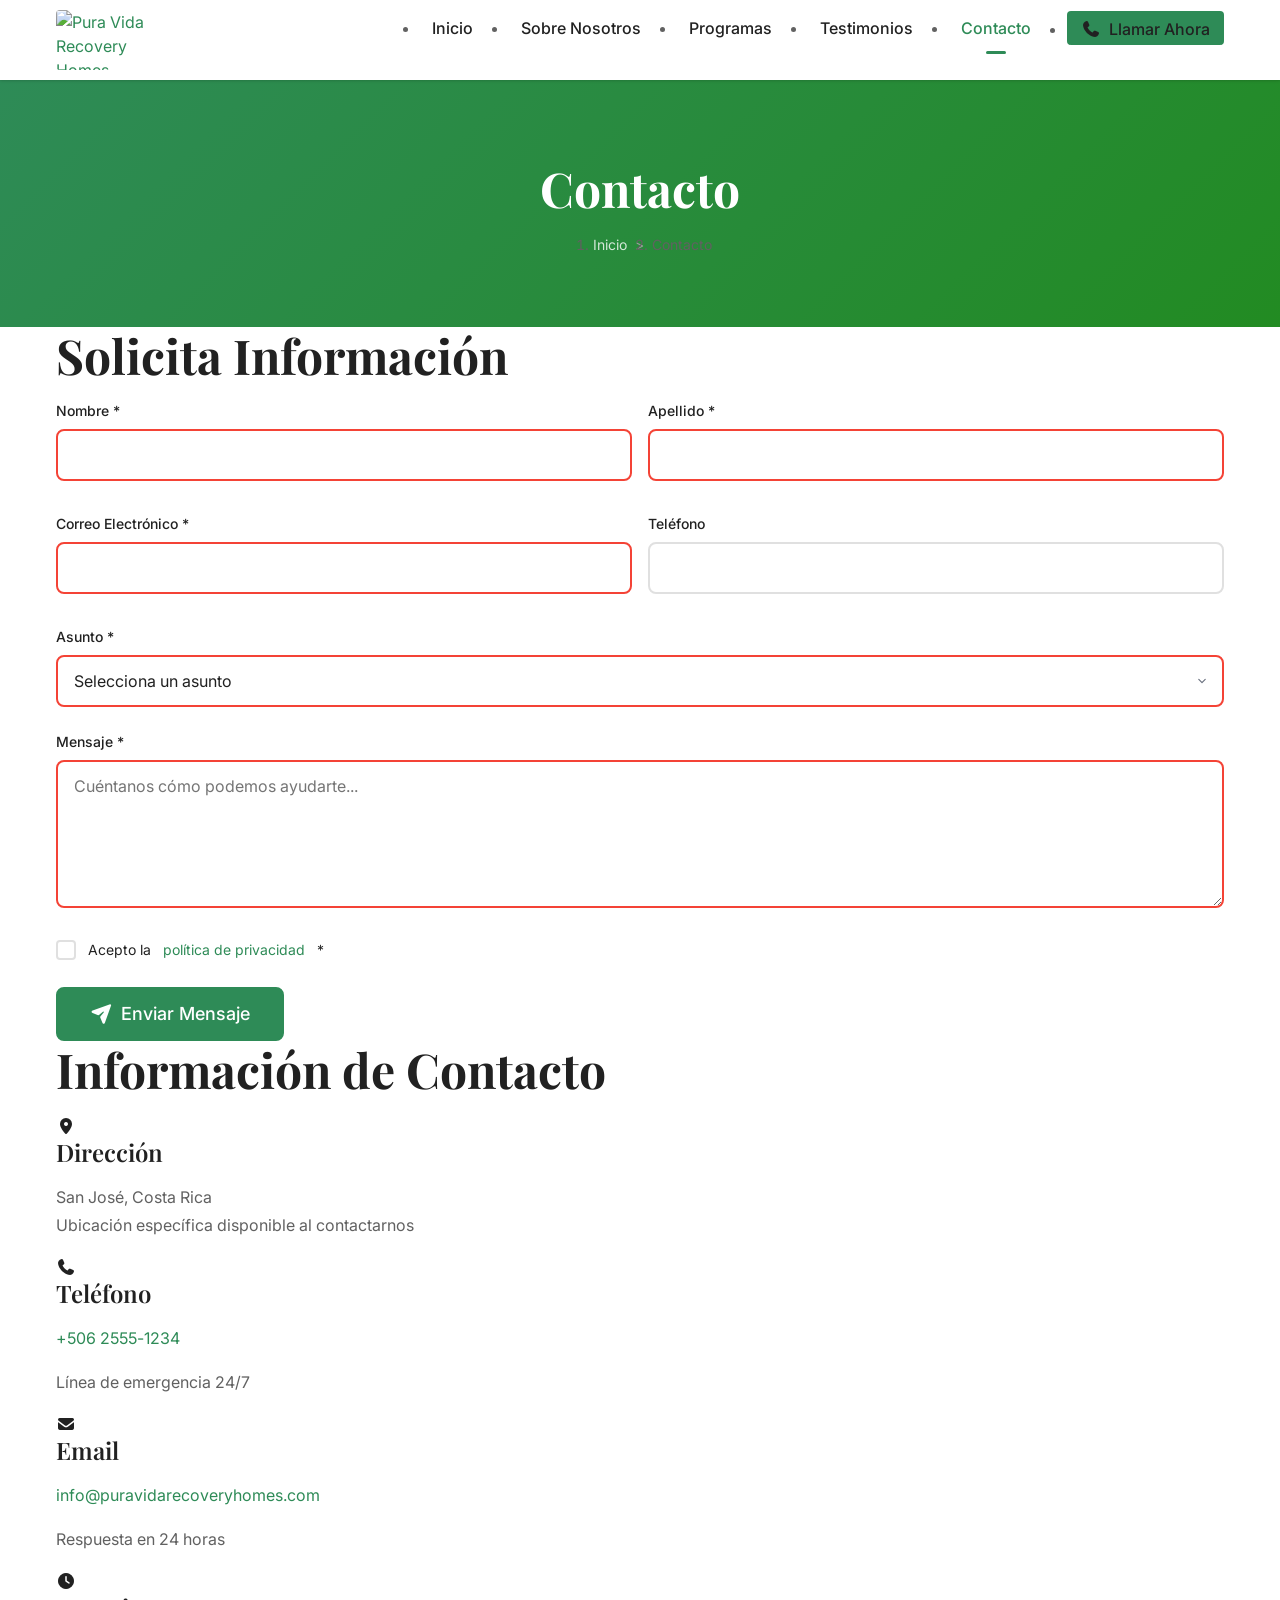
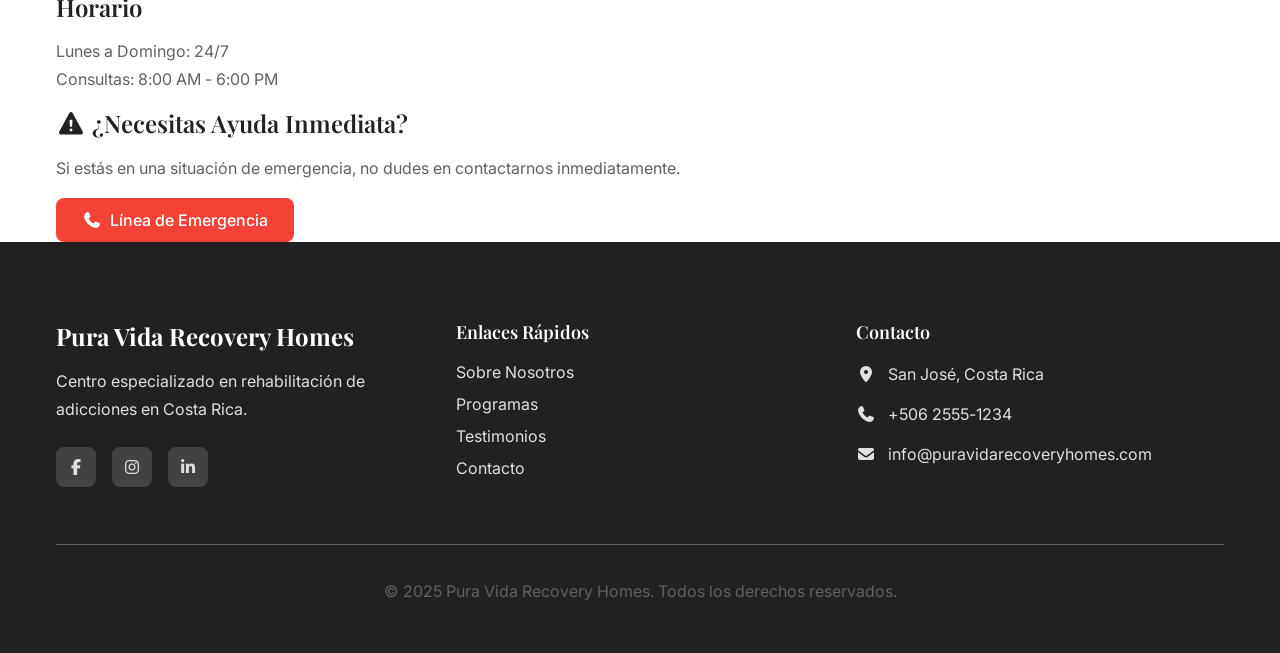
==== src/contact.html @ e8105414 "Agregar la documentación inicial" ====
<!DOCTYPE html>
<html lang="es">
<head>
    <meta charset="UTF-8">
    <meta name="viewport" content="width=device-width, initial-scale=1.0">
    <meta name="description" content="Contacta con Pura Vida Recovery Homes - Solicita información sobre nuestros programas">
    <meta name="keywords" content="contacto, información, rehabilitación, adicciones, Costa Rica">
    <meta name="author" content="Pura Vida Recovery Homes">
    
    <!-- FontAwesome -->
    <link rel="stylesheet" href="./assets/fonts/fontawesome/css/all.min.css">
    
    <!-- CSS -->
    <link rel="stylesheet" href="./css/reset.css">
    <link rel="stylesheet" href="./css/variables.css">
    <link rel="stylesheet" href="./css/base.css">
    <link rel="stylesheet" href="./css/components.css">
    <link rel="stylesheet" href="./css/layout.css">
    <link rel="stylesheet" href="./css/pages/contact.css">
    <link rel="stylesheet" href="./css/responsive.css">
    
    <title>Contacto - Pura Vida Recovery Homes</title>
</head>
<body>
    <!-- Header -->
    <header class="header" role="banner">
        <nav class="navbar" role="navigation" aria-label="Navegación principal">
            <div class="container">
                <div class="navbar-brand">
                    <a href="index.html" class="logo">
                        <img src="./assets/images/logo.png" alt="Pura Vida Recovery Homes" width="120" height="60">
                    </a>
                    <button class="navbar-toggle" aria-label="Abrir menú de navegación" aria-expanded="false">
                        <i class="fas fa-bars" aria-hidden="true"></i>
                    </button>
                </div>
                <ul class="navbar-menu" role="menubar">
                    <li role="none"><a href="index.html" role="menuitem">Inicio</a></li>
                    <li role="none"><a href="about.html" role="menuitem">Sobre Nosotros</a></li>
                    <li role="none"><a href="programs.html" role="menuitem">Programas</a></li>
                    <li role="none"><a href="testimonials.html" role="menuitem">Testimonios</a></li>
                    <li role="none"><a href="contact.html" role="menuitem" class="active">Contacto</a></li>
                    <li role="none"><a href="tel:+50625551234" role="menuitem" class="btn btn-primary"><i class="fas fa-phone" aria-hidden="true"></i> Llamar Ahora</a></li>
                </ul>
            </div>
        </nav>
    </header>

    <main role="main">
        <!-- Page Header -->
        <section class="page-header" aria-labelledby="page-title">
            <div class="container">
                <h1 id="page-title" class="page-title">Contacto</h1>
                <nav aria-label="Breadcrumb">
                    <ol class="breadcrumb">
                        <li><a href="index.html">Inicio</a></li>
                        <li aria-current="page">Contacto</li>
                    </ol>
                </nav>
            </div>
        </section>

        <!-- Contact Section -->
        <section class="contact" aria-labelledby="contact-title">
            <div class="container">
                <div class="contact-wrapper">
                    <!-- Contact Form -->
                    <div class="contact-form-section">
                        <h2 id="contact-title" class="section-title">Solicita Información</h2>
                        <form class="contact-form" action="/contact" method="post" aria-label="Formulario de contacto">
                            <div class="form-row">
                                <div class="form-group">
                                    <label for="firstName" class="form-label">Nombre *</label>
                                    <input type="text" id="firstName" name="firstName" class="form-input" required aria-describedby="firstName-error">
                                    <span id="firstName-error" class="error-message" aria-live="polite"></span>
                                </div>
                                <div class="form-group">
                                    <label for="lastName" class="form-label">Apellido *</label>
                                    <input type="text" id="lastName" name="lastName" class="form-input" required aria-describedby="lastName-error">
                                    <span id="lastName-error" class="error-message" aria-live="polite"></span>
                                </div>
                            </div>
                            <div class="form-row">
                                <div class="form-group">
                                    <label for="email" class="form-label">Correo Electrónico *</label>
                                    <input type="email" id="email" name="email" class="form-input" required aria-describedby="email-error">
                                    <span id="email-error" class="error-message" aria-live="polite"></span>
                                </div>
                                <div class="form-group">
                                    <label for="phone" class="form-label">Teléfono</label>
                                    <input type="tel" id="phone" name="phone" class="form-input" aria-describedby="phone-error">
                                    <span id="phone-error" class="error-message" aria-live="polite"></span>
                                </div>
                            </div>
                            <div class="form-group">
                                <label for="subject" class="form-label">Asunto *</label>
                                <select id="subject" name="subject" class="form-select" required aria-describedby="subject-error">
                                    <option value="">Selecciona un asunto</option>
                                    <option value="information">Información general</option>
                                    <option value="admission">Proceso de admisión</option>
                                    <option value="emergency">Emergencia</option>
                                    <option value="family">Apoyo familiar</option>
                                    <option value="other">Otro</option>
                                </select>
                                <span id="subject-error" class="error-message" aria-live="polite"></span>
                            </div>
                            <div class="form-group">
                                <label for="message" class="form-label">Mensaje *</label>
                                <textarea id="message" name="message" class="form-textarea" rows="5" required aria-describedby="message-error" placeholder="Cuéntanos cómo podemos ayudarte..."></textarea>
                                <span id="message-error" class="error-message" aria-live="polite"></span>
                            </div>
                            <div class="form-group">
                                <label class="checkbox-label">
                                    <input type="checkbox" id="privacy" name="privacy" class="form-checkbox" required>
                                    <span class="checkbox-mark"></span>
                                    Acepto la <a href="#" target="_blank">política de privacidad</a> *
                                </label>
                                <span id="privacy-error" class="error-message" aria-live="polite"></span>
                            </div>
                            <button type="submit" class="btn btn-primary btn-large">
                                <i class="fas fa-paper-plane" aria-hidden="true"></i>
                                Enviar Mensaje
                            </button>
                        </form>
                    </div>

                    <!-- Contact Information -->
                    <div class="contact-info-section">
                        <h3 class="section-title">Información de Contacto</h3>
                        <div class="contact-info">
                            <div class="contact-item">
                                <div class="contact-icon">
                                    <i class="fas fa-map-marker-alt" aria-hidden="true"></i>
                                </div>
                                <div class="contact-details">
                                    <h4>Dirección</h4>
                                    <p>San José, Costa Rica<br>Ubicación específica disponible al contactarnos</p>
                                </div>
                            </div>
                            <div class="contact-item">
                                <div class="contact-icon">
                                    <i class="fas fa-phone" aria-hidden="true"></i>
                                </div>
                                <div class="contact-details">
                                    <h4>Teléfono</h4>
                                    <p><a href="tel:+50625551234">+506 2555-1234</a></p>
                                    <p class="contact-note">Línea de emergencia 24/7</p>
                                </div>
                            </div>
                            <div class="contact-item">
                                <div class="contact-icon">
                                    <i class="fas fa-envelope" aria-hidden="true"></i>
                                </div>
                                <div class="contact-details">
                                    <h4>Email</h4>
                                    <p><a href="mailto:info@puravidarecoveryhomes.com">info@puravidarecoveryhomes.com</a></p>
                                    <p class="contact-note">Respuesta en 24 horas</p>
                                </div>
                            </div>
                            <div class="contact-item">
                                <div class="contact-icon">
                                    <i class="fas fa-clock" aria-hidden="true"></i>
                                </div>
                                <div class="contact-details">
                                    <h4>Horario</h4>
                                    <p>Lunes a Domingo: 24/7<br>Consultas: 8:00 AM - 6:00 PM</p>
                                </div>
                            </div>
                        </div>

                        <!-- Emergency Contact -->
                        <div class="emergency-contact">
                            <h4><i class="fas fa-exclamation-triangle" aria-hidden="true"></i> ¿Necesitas Ayuda Inmediata?</h4>
                            <p>Si estás en una situación de emergencia, no dudes en contactarnos inmediatamente.</p>
                            <a href="tel:+50625551234" class="btn btn-emergency">
                                <i class="fas fa-phone" aria-hidden="true"></i>
                                Línea de Emergencia
                            </a>
                        </div>
                    </div>
                </div>
            </div>
        </section>
    </main>

    <!-- Footer -->
    <footer class="footer" role="contentinfo">
        <div class="container">
            <div class="footer-content">
                <div class="footer-section">
                    <h3 class="footer-title">Pura Vida Recovery Homes</h3>
                    <p class="footer-description">Centro especializado en rehabilitación de adicciones en Costa Rica.</p>
                    <div class="social-links">
                        <a href="#" aria-label="Facebook" class="social-link">
                            <i class="fab fa-facebook-f" aria-hidden="true"></i>
                        </a>
                        <a href="#" aria-label="Instagram" class="social-link">
                            <i class="fab fa-instagram" aria-hidden="true"></i>
                        </a>
                        <a href="#" aria-label="LinkedIn" class="social-link">
                            <i class="fab fa-linkedin-in" aria-hidden="true"></i>
                        </a>
                    </div>
                </div>
                <div class="footer-section">
                    <h4 class="footer-subtitle">Enlaces Rápidos</h4>
                    <ul class="footer-links">
                        <li><a href="about.html">Sobre Nosotros</a></li>
                        <li><a href="programs.html">Programas</a></li>
                        <li><a href="testimonials.html">Testimonios</a></li>
                        <li><a href="contact.html">Contacto</a></li>
                    </ul>
                </div>
                <div class="footer-section">
                    <h4 class="footer-subtitle">Contacto</h4>
                    <address class="footer-contact">
                        <p><i class="fas fa-map-marker-alt" aria-hidden="true"></i> San José, Costa Rica</p>
                        <p><i class="fas fa-phone" aria-hidden="true"></i> <a href="tel:+50625551234">+506 2555-1234</a></p>
                        <p><i class="fas fa-envelope" aria-hidden="true"></i> <a href="mailto:info@puravidarecoveryhomes.com">info@puravidarecoveryhomes.com</a></p>
                    </address>
                </div>
            </div>
            <div class="footer-bottom">
                <p>&copy; 2025 Pura Vida Recovery Homes. Todos los derechos reservados.</p>
            </div>
        </div>
    </footer>

    <!-- JavaScript -->
    <script src="./js/utils.js"></script>
    <script src="./js/navigation.js"></script>
    <script src="./js/forms.js"></script>
    <script src="./js/main.js"></script>
</body>
</html>
---- src/css/variables.css ----
/* CSS Custom Properties (Variables) */
:root {
  /* Colors - Primary Palette */
  --color-primary: #2E8B57; /* Sea Green - representing nature and healing */
  --color-primary-light: #3CB371; /* Medium Sea Green */
  --color-primary-dark: #228B22; /* Forest Green */
  --color-primary-100: #E8F5E8;
  --color-primary-200: #C8E6C9;
  --color-primary-300: #A5D6A7;
  --color-primary-400: #81C784;
  --color-primary-500: #66BB6A;
  --color-primary-600: #4CAF50;
  --color-primary-700: #388E3C;
  --color-primary-800: #2E7D32;
  --color-primary-900: #1B5E20;

  /* Colors - Secondary Palette */
  --color-secondary: #20B2AA; /* Light Sea Green */
  --color-secondary-light: #48CAE4;
  --color-secondary-dark: #0077BE;

  /* Colors - Neutral Palette */
  --color-white: #FFFFFF;
  --color-gray-50: #FAFAFA;
  --color-gray-100: #F5F5F5;
  --color-gray-200: #EEEEEE;
  --color-gray-300: #E0E0E0;
  --color-gray-400: #BDBDBD;
  --color-gray-500: #9E9E9E;
  --color-gray-600: #757575;
  --color-gray-700: #616161;
  --color-gray-800: #424242;
  --color-gray-900: #212121;
  --color-black: #000000;

  /* Colors - Semantic Colors */
  --color-success: #4CAF50;
  --color-warning: #FF9800;
  --color-error: #F44336;
  --color-info: #2196F3;

  /* Colors - Text */
  --color-text-primary: var(--color-gray-900);
  --color-text-secondary: var(--color-gray-700);
  --color-text-tertiary: var(--color-gray-500);
  --color-text-inverse: var(--color-white);

  /* Colors - Background */
  --color-bg-primary: var(--color-white);
  --color-bg-secondary: var(--color-gray-50);
  --color-bg-tertiary: var(--color-gray-100);
  --color-bg-dark: var(--color-gray-900);

  /* Colors - Border */
  --color-border-light: var(--color-gray-200);
  --color-border-medium: var(--color-gray-300);
  --color-border-dark: var(--color-gray-400);

  /* Typography - Font Families */
  --font-family-primary: 'Inter', -apple-system, BlinkMacSystemFont, 'Segoe UI', 'Roboto', 'Oxygen', 'Ubuntu', 'Cantarell', sans-serif;
  --font-family-secondary: 'Playfair Display', Georgia, 'Times New Roman', serif;
  --font-family-mono: 'Fira Code', 'Consolas', 'Monaco', 'Courier New', monospace;

  /* Typography - Font Weights */
  --font-weight-light: 300;
  --font-weight-regular: 400;
  --font-weight-medium: 500;
  --font-weight-semibold: 600;
  --font-weight-bold: 700;
  --font-weight-extrabold: 800;

  /* Typography - Font Sizes */
  --font-size-xs: 0.75rem;    /* 12px */
  --font-size-sm: 0.875rem;   /* 14px */
  --font-size-base: 1rem;     /* 16px */
  --font-size-lg: 1.125rem;   /* 18px */
  --font-size-xl: 1.25rem;    /* 20px */
  --font-size-2xl: 1.5rem;    /* 24px */
  --font-size-3xl: 1.875rem;  /* 30px */
  --font-size-4xl: 2.25rem;   /* 36px */
  --font-size-5xl: 3rem;      /* 48px */
  --font-size-6xl: 3.75rem;   /* 60px */
  --font-size-7xl: 4.5rem;    /* 72px */

  /* Typography - Line Heights */
  --line-height-tight: 1.2;
  --line-height-normal: 1.5;
  --line-height-relaxed: 1.75;
  --line-height-loose: 2;

  /* Spacing Scale */
  --space-0: 0;
  --space-1: 0.25rem;   /* 4px */
  --space-2: 0.5rem;    /* 8px */
  --space-3: 0.75rem;   /* 12px */
  --space-4: 1rem;      /* 16px */
  --space-5: 1.25rem;   /* 20px */
  --space-6: 1.5rem;    /* 24px */
  --space-8: 2rem;      /* 32px */
  --space-10: 2.5rem;   /* 40px */
  --space-12: 3rem;     /* 48px */
  --space-16: 4rem;     /* 64px */
  --space-20: 5rem;     /* 80px */
  --space-24: 6rem;     /* 96px */
  --space-32: 8rem;     /* 128px */

  /* Border Radius */
  --radius-none: 0;
  --radius-sm: 0.125rem;    /* 2px */
  --radius-base: 0.25rem;   /* 4px */
  --radius-md: 0.375rem;    /* 6px */
  --radius-lg: 0.5rem;      /* 8px */
  --radius-xl: 0.75rem;     /* 12px */
  --radius-2xl: 1rem;       /* 16px */
  --radius-full: 9999px;

  /* Shadows */
  --shadow-sm: 0 1px 2px 0 rgba(0, 0, 0, 0.05);
  --shadow-base: 0 1px 3px 0 rgba(0, 0, 0, 0.1), 0 1px 2px 0 rgba(0, 0, 0, 0.06);
  --shadow-md: 0 4px 6px -1px rgba(0, 0, 0, 0.1), 0 2px 4px -1px rgba(0, 0, 0, 0.06);
  --shadow-lg: 0 10px 15px -3px rgba(0, 0, 0, 0.1), 0 4px 6px -2px rgba(0, 0, 0, 0.05);
  --shadow-xl: 0 20px 25px -5px rgba(0, 0, 0, 0.1), 0 10px 10px -5px rgba(0, 0, 0, 0.04);
  --shadow-2xl: 0 25px 50px -12px rgba(0, 0, 0, 0.25);

  /* Transitions */
  --transition-fast: 0.15s ease-in-out;
  --transition-base: 0.2s ease-in-out;
  --transition-slow: 0.3s ease-in-out;

  /* Animation Durations */
  --duration-fast: 150ms;
  --duration-base: 200ms;
  --duration-slow: 300ms;
  --duration-slower: 500ms;

  /* Animation Easing */
  --ease-in: cubic-bezier(0.4, 0, 1, 1);
  --ease-out: cubic-bezier(0, 0, 0.2, 1);
  --ease-in-out: cubic-bezier(0.4, 0, 0.2, 1);
  --ease-bounce: cubic-bezier(0.68, -0.55, 0.265, 1.55);

  /* Layout */
  --container-max-width: 1200px;
  --container-padding: var(--space-4);
  --header-height: 80px;
  --footer-height: auto;

  /* Z-Index Scale */
  --z-index-dropdown: 1000;
  --z-index-sticky: 1020;
  --z-index-fixed: 1030;
  --z-index-modal-backdrop: 1040;
  --z-index-modal: 1050;
  --z-index-popover: 1060;
  --z-index-tooltip: 1070;

  /* Breakpoints (for reference in JavaScript) */
  --breakpoint-sm: 576px;
  --breakpoint-md: 768px;
  --breakpoint-lg: 992px;
  --breakpoint-xl: 1200px;
  --breakpoint-2xl: 1400px;
}

/* Dark mode variables */
@media (prefers-color-scheme: dark) {
  :root {
    --color-text-primary: var(--color-gray-100);
    --color-text-secondary: var(--color-gray-300);
    --color-text-tertiary: var(--color-gray-500);
    --color-text-inverse: var(--color-gray-900);
    
    --color-bg-primary: var(--color-gray-900);
    --color-bg-secondary: var(--color-gray-800);
    --color-bg-tertiary: var(--color-gray-700);
    --color-bg-dark: var(--color-white);
    
    --color-border-light: var(--color-gray-700);
    --color-border-medium: var(--color-gray-600);
    --color-border-dark: var(--color-gray-500);
  }
}

/* High contrast mode */
@media (prefers-contrast: high) {
  :root {
    --color-primary: #000000;
    --color-text-primary: #000000;
    --color-bg-primary: #FFFFFF;
    --color-border-light: #000000;
  }
}

/* Reduced motion preferences */
@media (prefers-reduced-motion: reduce) {
  :root {
    --transition-fast: 0s;
    --transition-base: 0s;
    --transition-slow: 0s;
    --duration-fast: 0s;
    --duration-base: 0s;
    --duration-slow: 0s;
    --duration-slower: 0s;
  }
}

/* Print mode adjustments */
@media print {
  :root {
    --color-primary: #000000;
    --color-text-primary: #000000;
    --color-text-secondary: #000000;
    --color-bg-primary: transparent;
    --shadow-base: none;
    --shadow-md: none;
    --shadow-lg: none;
  }
}
---- src/css/base.css ----
/* Base styles and typography */
@import url('https://fonts.googleapis.com/css2?family=Inter:wght@300;400;500;600;700;800&family=Playfair+Display:wght@400;600;700&display=swap');

html {
  font-size: 16px;
  scroll-padding-top: var(--header-height);
}

body {
  font-family: var(--font-family-primary);
  font-size: var(--font-size-base);
  font-weight: var(--font-weight-regular);
  line-height: var(--line-height-normal);
  color: var(--color-text-primary);
  background-color: var(--color-bg-primary);
  overflow-x: hidden;
}

/* Typography */
h1, h2, h3, h4, h5, h6 {
  font-family: var(--font-family-secondary);
  font-weight: var(--font-weight-semibold);
  line-height: var(--line-height-tight);
  margin-bottom: var(--space-4);
  color: var(--color-text-primary);
}

h1 {
  font-size: var(--font-size-5xl);
  font-weight: var(--font-weight-bold);
}

h2 {
  font-size: var(--font-size-4xl);
}

h3 {
  font-size: var(--font-size-3xl);
}

h4 {
  font-size: var(--font-size-2xl);
}

h5 {
  font-size: var(--font-size-xl);
}

h6 {
  font-size: var(--font-size-lg);
}

p {
  margin-bottom: var(--space-4);
  color: var(--color-text-secondary);
  line-height: var(--line-height-relaxed);
}

/* Links */
a {
  color: var(--color-primary);
  text-decoration: none;
  transition: color var(--transition-base);
}

a:hover,
a:focus {
  color: var(--color-primary-dark);
  text-decoration: underline;
}

a:focus-visible {
  outline: 2px solid var(--color-primary);
  outline-offset: 2px;
  border-radius: var(--radius-sm);
}

/* Lists */
ul, ol {
  margin-bottom: var(--space-4);
  padding-left: var(--space-6);
}

ul {
  list-style-type: disc;
}

ol {
  list-style-type: decimal;
}

li {
  margin-bottom: var(--space-2);
  color: var(--color-text-secondary);
}

/* Images */
img {
  border-radius: var(--radius-base);
}

/* Code */
code, pre {
  font-family: var(--font-family-mono);
  font-size: var(--font-size-sm);
  background-color: var(--color-gray-100);
  border-radius: var(--radius-base);
}

code {
  padding: var(--space-1) var(--space-2);
}

pre {
  padding: var(--space-4);
  margin-bottom: var(--space-4);
  overflow-x: auto;
}

/* Tables */
table {
  width: 100%;
  margin-bottom: var(--space-6);
  border-collapse: collapse;
}

th, td {
  padding: var(--space-3) var(--space-4);
  text-align: left;
  border-bottom: 1px solid var(--color-border-light);
}

th {
  font-weight: var(--font-weight-semibold);
  color: var(--color-text-primary);
  background-color: var(--color-bg-secondary);
}

/* Form elements base styles */
input, textarea, select {
  font-family: inherit;
  font-size: inherit;
  line-height: inherit;
}

/* Accessibility improvements */
.sr-only {
  position: absolute;
  width: 1px;
  height: 1px;
  padding: 0;
  margin: -1px;
  overflow: hidden;
  clip: rect(0, 0, 0, 0);
  white-space: nowrap;
  border: 0;
}

/* Skip to main content link */
.skip-link {
  position: absolute;
  top: -40px;
  left: 6px;
  background: var(--color-primary);
  color: var(--color-white);
  padding: var(--space-2) var(--space-4);
  text-decoration: none;
  border-radius: var(--radius-base);
  z-index: var(--z-index-modal);
  transition: top var(--transition-base);
}

.skip-link:focus {
  top: 6px;
}

/* Focus indicators */
button:focus-visible,
input:focus-visible,
textarea:focus-visible,
select:focus-visible {
  outline: 2px solid var(--color-primary);
  outline-offset: 2px;
}

/* Selection styling */
::selection {
  background-color: var(--color-primary-100);
  color: var(--color-text-primary);
}

/* Scrollbar styling */
::-webkit-scrollbar {
  width: 8px;
  height: 8px;
}

::-webkit-scrollbar-track {
  background: var(--color-gray-100);
}

::-webkit-scrollbar-thumb {
  background: var(--color-gray-400);
  border-radius: var(--radius-full);
}

::-webkit-scrollbar-thumb:hover {
  background: var(--color-gray-500);
}

/* Smooth scrolling for reduced motion users */
@media (prefers-reduced-motion: no-preference) {
  html {
    scroll-behavior: smooth;
  }
}

/* High contrast mode support */
@media (prefers-contrast: high) {
  a {
    text-decoration: underline;
  }
  
  button {
    border: 2px solid currentColor;
  }
}

/* Print styles */
@media print {
  body {
    font-size: 12pt;
    line-height: 1.4;
    color: black;
    background: white;
  }

  h1 { font-size: 24pt; }
  h2 { font-size: 20pt; }
  h3 { font-size: 18pt; }
  h4 { font-size: 16pt; }
  h5 { font-size: 14pt; }
  h6 { font-size: 12pt; }

  a {
    color: black;
    text-decoration: underline;
  }

  /* Hide non-essential elements */
  .navbar-toggle,
  .social-links,
  .btn {
    display: none;
  }
}

/* Responsive typography */
@media (max-width: 768px) {
  html {
    font-size: 14px;
  }

  h1 {
    font-size: var(--font-size-4xl);
  }

  h2 {
    font-size: var(--font-size-3xl);
  }

  h3 {
    font-size: var(--font-size-2xl);
  }

  h4 {
    font-size: var(--font-size-xl);
  }
}

@media (max-width: 480px) {
  html {
    font-size: 13px;
  }

  h1 {
    font-size: var(--font-size-3xl);
  }

  h2 {
    font-size: var(--font-size-2xl);
  }

  h3 {
    font-size: var(--font-size-xl);
  }
}
---- src/css/components.css ----
/* Reusable UI Components */

/* Container */
.container {
  max-width: var(--container-max-width);
  margin: 0 auto;
  padding: 0 var(--container-padding);
  width: 100%;
}

@media (max-width: 768px) {
  .container {
    padding: 0 var(--space-4);
  }
}

/* Buttons */
.btn {
  display: inline-flex;
  align-items: center;
  gap: var(--space-2);
  padding: var(--space-3) var(--space-6);
  font-family: var(--font-family-primary);
  font-size: var(--font-size-base);
  font-weight: var(--font-weight-medium);
  line-height: 1;
  text-align: center;
  text-decoration: none;
  border: 2px solid transparent;
  border-radius: var(--radius-lg);
  cursor: pointer;
  transition: all var(--transition-base);
  position: relative;
  overflow: hidden;
  white-space: nowrap;
}

.btn:focus-visible {
  outline: 2px solid var(--color-primary);
  outline-offset: 2px;
}

.btn:disabled {
  opacity: 0.6;
  cursor: not-allowed;
  pointer-events: none;
}

/* Button variants */
.btn-primary {
  background-color: var(--color-primary);
  color: var(--color-white);
  border-color: var(--color-primary);
}

.btn-primary:hover,
.btn-primary:focus {
  background-color: var(--color-primary-dark);
  border-color: var(--color-primary-dark);
  color: var(--color-white);
  text-decoration: none;
  transform: translateY(-2px);
  box-shadow: var(--shadow-md);
}

.btn-secondary {
  background-color: transparent;
  color: var(--color-primary);
  border-color: var(--color-primary);
}

.btn-secondary:hover,
.btn-secondary:focus {
  background-color: var(--color-primary);
  color: var(--color-white);
  text-decoration: none;
}

.btn-emergency {
  background-color: var(--color-error);
  color: var(--color-white);
  border-color: var(--color-error);
  animation: pulse 2s infinite;
}

.btn-emergency:hover,
.btn-emergency:focus {
  background-color: #d32f2f;
  border-color: #d32f2f;
  color: var(--color-white);
  text-decoration: none;
}

@keyframes pulse {
  0% {
    box-shadow: 0 0 0 0 rgba(244, 67, 54, 0.7);
  }
  70% {
    box-shadow: 0 0 0 10px rgba(244, 67, 54, 0);
  }
  100% {
    box-shadow: 0 0 0 0 rgba(244, 67, 54, 0);
  }
}

/* Button sizes */
.btn-small {
  padding: var(--space-2) var(--space-4);
  font-size: var(--font-size-sm);
}

.btn-large {
  padding: var(--space-4) var(--space-8);
  font-size: var(--font-size-lg);
}

/* Cards */
.card {
  background-color: var(--color-white);
  border-radius: var(--radius-xl);
  padding: var(--space-6);
  box-shadow: var(--shadow-base);
  transition: all var(--transition-base);
  border: 1px solid var(--color-border-light);
}

.card:hover {
  box-shadow: var(--shadow-lg);
  transform: translateY(-4px);
}

.card-header {
  margin-bottom: var(--space-4);
  padding-bottom: var(--space-4);
  border-bottom: 1px solid var(--color-border-light);
}

.card-title {
  font-size: var(--font-size-xl);
  font-weight: var(--font-weight-semibold);
  margin-bottom: var(--space-2);
}

.card-body {
  margin-bottom: var(--space-4);
}

.card-footer {
  margin-top: var(--space-4);
  padding-top: var(--space-4);
  border-top: 1px solid var(--color-border-light);
}

/* Forms */
.form-group {
  margin-bottom: var(--space-6);
}

.form-row {
  display: grid;
  grid-template-columns: 1fr 1fr;
  gap: var(--space-4);
}

@media (max-width: 768px) {
  .form-row {
    grid-template-columns: 1fr;
  }
}

.form-label {
  display: block;
  font-weight: var(--font-weight-medium);
  color: var(--color-text-primary);
  margin-bottom: var(--space-2);
  font-size: var(--font-size-sm);
}

.form-input,
.form-textarea,
.form-select {
  width: 100%;
  padding: var(--space-3) var(--space-4);
  font-size: var(--font-size-base);
  line-height: var(--line-height-normal);
  color: var(--color-text-primary);
  background-color: var(--color-white);
  border: 2px solid var(--color-border-medium);
  border-radius: var(--radius-lg);
  transition: all var(--transition-base);
}

.form-input:focus,
.form-textarea:focus,
.form-select:focus {
  border-color: var(--color-primary);
  box-shadow: 0 0 0 3px rgba(46, 139, 87, 0.1);
}

.form-input:invalid,
.form-textarea:invalid,
.form-select:invalid {
  border-color: var(--color-error);
}

.form-textarea {
  resize: vertical;
  min-height: 120px;
}

.form-select {
  background-image: url("data:image/svg+xml,%3csvg xmlns='http://www.w3.org/2000/svg' fill='none' viewBox='0 0 20 20'%3e%3cpath stroke='%236b7280' stroke-linecap='round' stroke-linejoin='round' stroke-width='1.5' d='M6 8l4 4 4-4'/%3e%3c/svg%3e");
  background-position: right var(--space-3) center;
  background-repeat: no-repeat;
  background-size: 1rem;
  padding-right: var(--space-10);
  appearance: none;
}

/* Checkbox styling */
.checkbox-label {
  display: flex;
  align-items: flex-start;
  gap: var(--space-3);
  cursor: pointer;
  font-size: var(--font-size-sm);
  line-height: var(--line-height-relaxed);
}

.form-checkbox {
  position: absolute;
  opacity: 0;
}

.checkbox-mark {
  position: relative;
  display: inline-block;
  width: 20px;
  height: 20px;
  background-color: var(--color-white);
  border: 2px solid var(--color-border-medium);
  border-radius: var(--radius-base);
  flex-shrink: 0;
  margin-top: 2px;
  transition: all var(--transition-base);
}

.form-checkbox:checked + .checkbox-mark {
  background-color: var(--color-primary);
  border-color: var(--color-primary);
}

.form-checkbox:checked + .checkbox-mark::after {
  content: '';
  position: absolute;
  top: 2px;
  left: 6px;
  width: 4px;
  height: 8px;
  border: solid var(--color-white);
  border-width: 0 2px 2px 0;
  transform: rotate(45deg);
}

.form-checkbox:focus + .checkbox-mark {
  box-shadow: 0 0 0 3px rgba(46, 139, 87, 0.1);
}

.error-message {
  color: var(--color-error);
  font-size: var(--font-size-sm);
  margin-top: var(--space-2);
  display: block;
}

/* Badges */
.badge {
  display: inline-flex;
  align-items: center;
  padding: var(--space-1) var(--space-3);
  font-size: var(--font-size-sm);
  font-weight: var(--font-weight-medium);
  border-radius: var(--radius-full);
  background-color: var(--color-primary-100);
  color: var(--color-primary-800);
}

.badge-success {
  background-color: #e8f5e9;
  color: #2e7d32;
}

.badge-warning {
  background-color: #fff3e0;
  color: #ef6c00;
}

.badge-error {
  background-color: #ffebee;
  color: #c62828;
}

/* Loading spinner */
.spinner {
  display: inline-block;
  width: 20px;
  height: 20px;
  border: 2px solid var(--color-gray-300);
  border-radius: 50%;
  border-top-color: var(--color-primary);
  animation: spin 1s linear infinite;
}

@keyframes spin {
  to {
    transform: rotate(360deg);
  }
}

/* Alert/Notice components */
.alert {
  padding: var(--space-4);
  border-radius: var(--radius-lg);
  margin-bottom: var(--space-6);
  border-left: 4px solid;
}

.alert-info {
  background-color: #e3f2fd;
  border-color: var(--color-info);
  color: #0d47a1;
}

.alert-success {
  background-color: #e8f5e9;
  border-color: var(--color-success);
  color: #1b5e20;
}

.alert-warning {
  background-color: #fff3e0;
  border-color: var(--color-warning);
  color: #e65100;
}

.alert-error {
  background-color: #ffebee;
  border-color: var(--color-error);
  color: #b71c1c;
}

/* Breadcrumb */
.breadcrumb {
  display: flex;
  align-items: center;
  gap: var(--space-2);
  font-size: var(--font-size-sm);
  color: var(--color-text-secondary);
}

.breadcrumb li:not(:last-child)::after {
  content: '>';
  margin-left: var(--space-2);
  color: var(--color-text-tertiary);
}

.breadcrumb a {
  color: var(--color-text-secondary);
  text-decoration: none;
}

.breadcrumb a:hover {
  color: var(--color-primary);
  text-decoration: underline;
}

/* Utility classes */
.text-center { text-align: center; }
.text-left { text-align: left; }
.text-right { text-align: right; }

.font-bold { font-weight: var(--font-weight-bold); }
.font-medium { font-weight: var(--font-weight-medium); }
.font-normal { font-weight: var(--font-weight-regular); }

.text-primary { color: var(--color-primary); }
.text-secondary { color: var(--color-text-secondary); }
.text-muted { color: var(--color-text-tertiary); }

.bg-primary { background-color: var(--color-primary); }
.bg-secondary { background-color: var(--color-bg-secondary); }
.bg-white { background-color: var(--color-white); }

.mb-0 { margin-bottom: 0; }
.mb-2 { margin-bottom: var(--space-2); }
.mb-4 { margin-bottom: var(--space-4); }
.mb-6 { margin-bottom: var(--space-6); }
.mb-8 { margin-bottom: var(--space-8); }

.mt-0 { margin-top: 0; }
.mt-2 { margin-top: var(--space-2); }
.mt-4 { margin-top: var(--space-4); }
.mt-6 { margin-top: var(--space-6); }
.mt-8 { margin-top: var(--space-8); }

.hidden { display: none; }
.block { display: block; }
.flex { display: flex; }
.inline-flex { display: inline-flex; }
---- src/css/layout.css ----
/* Layout Components */

/* Header */
.header {
  position: fixed;
  top: 0;
  left: 0;
  right: 0;
  z-index: var(--z-index-fixed);
  background-color: var(--color-white);
  box-shadow: var(--shadow-base);
  height: var(--header-height);
  transition: all var(--transition-base);
}

.header.scrolled {
  box-shadow: var(--shadow-md);
  background-color: rgba(255, 255, 255, 0.95);
  backdrop-filter: blur(10px);
}

/* Navigation */
.navbar {
  height: 100%;
  display: flex;
  align-items: center;
}

.navbar .container {
  display: flex;
  align-items: center;
  justify-content: space-between;
  height: 100%;
}

.navbar-brand {
  display: flex;
  align-items: center;
  gap: var(--space-4);
}

.logo img {
  height: 60px;
  width: auto;
}

.navbar-toggle {
  display: none;
  flex-direction: column;
  gap: 4px;
  padding: var(--space-2);
  background: none;
  border: none;
  cursor: pointer;
  transition: all var(--transition-base);
}

.navbar-toggle:hover {
  background-color: var(--color-gray-100);
  border-radius: var(--radius-base);
}

.navbar-menu {
  display: flex;
  align-items: center;
  gap: var(--space-6);
}

.navbar-menu a {
  font-weight: var(--font-weight-medium);
  color: var(--color-text-primary);
  text-decoration: none;
  padding: var(--space-2) var(--space-3);
  border-radius: var(--radius-base);
  transition: all var(--transition-base);
  position: relative;
}

.navbar-menu a:hover,
.navbar-menu a.active {
  color: var(--color-primary);
}

.navbar-menu a.active::after {
  content: '';
  position: absolute;
  bottom: -8px;
  left: 50%;
  transform: translateX(-50%);
  width: 20px;
  height: 3px;
  background-color: var(--color-primary);
  border-radius: var(--radius-full);
}

/* Mobile Navigation */
@media (max-width: 992px) {
  .navbar-toggle {
    display: flex;
  }

  .navbar-menu {
    position: fixed;
    top: var(--header-height);
    left: 0;
    right: 0;
    background-color: var(--color-white);
    flex-direction: column;
    align-items: stretch;
    gap: 0;
    padding: var(--space-4);
    box-shadow: var(--shadow-lg);
    transform: translateY(-100%);
    opacity: 0;
    visibility: hidden;
    transition: all var(--transition-base);
  }

  .navbar-menu.open {
    transform: translateY(0);
    opacity: 1;
    visibility: visible;
  }

  .navbar-menu a {
    padding: var(--space-4);
    border-bottom: 1px solid var(--color-border-light);
  }

  .navbar-menu a:last-child {
    border-bottom: none;
  }

  .navbar-menu a.active::after {
    display: none;
  }
}

/* Main content */
main {
  margin-top: var(--header-height);
  min-height: calc(100vh - var(--header-height));
}

/* Page sections */
.section {
  padding: var(--space-20) 0;
}

.section-small {
  padding: var(--space-12) 0;
}

.section-large {
  padding: var(--space-32) 0;
}

.section-header {
  text-align: center;
  margin-bottom: var(--space-16);
  max-width: 600px;
  margin-left: auto;
  margin-right: auto;
}

.section-title {
  font-size: var(--font-size-4xl);
  font-weight: var(--font-weight-bold);
  margin-bottom: var(--space-4);
  color: var(--color-text-primary);
}

.section-description {
  font-size: var(--font-size-lg);
  color: var(--color-text-secondary);
  line-height: var(--line-height-relaxed);
}

/* Page Header */
.page-header {
  background: linear-gradient(135deg, var(--color-primary) 0%, var(--color-primary-dark) 100%);
  color: var(--color-white);
  padding: var(--space-20) 0 var(--space-12) 0;
  text-align: center;
}

.page-title {
  font-size: var(--font-size-5xl);
  font-weight: var(--font-weight-bold);
  margin-bottom: var(--space-4);
  color: var(--color-white);
}

.page-header .breadcrumb {
  justify-content: center;
  color: rgba(255, 255, 255, 0.8);
}

.page-header .breadcrumb a {
  color: rgba(255, 255, 255, 0.8);
}

.page-header .breadcrumb a:hover {
  color: var(--color-white);
}

/* Hero Section */
.hero {
  position: relative;
  min-height: 100vh;
  display: flex;
  align-items: center;
  overflow: hidden;
}

.hero-background {
  position: absolute;
  top: 0;
  left: 0;
  width: 100%;
  height: 100%;
  z-index: -2;
}

.hero-background img {
  width: 100%;
  height: 100%;
  object-fit: cover;
}

.hero-background::after {
  content: '';
  position: absolute;
  top: 0;
  left: 0;
  width: 100%;
  height: 100%;
  background: linear-gradient(
    45deg,
    rgba(46, 139, 87, 0.8) 0%,
    rgba(46, 139, 87, 0.6) 50%,
    rgba(46, 139, 87, 0.4) 100%
  );
  z-index: -1;
}

.hero-content {
  position: relative;
  z-index: 1;
  color: var(--color-white);
  text-align: center;
  padding: var(--space-8) 0;
}

.hero-title {
  margin-bottom: var(--space-6);
}

.hero-title-main {
  display: block;
  font-size: var(--font-size-6xl);
  font-weight: var(--font-weight-extrabold);
  line-height: var(--line-height-tight);
  margin-bottom: var(--space-2);
  text-shadow: 2px 2px 4px rgba(0, 0, 0, 0.3);
}

.hero-title-sub {
  display: block;
  font-size: var(--font-size-3xl);
  font-weight: var(--font-weight-medium);
  opacity: 0.9;
  text-shadow: 1px 1px 2px rgba(0, 0, 0, 0.3);
}

.hero-description {
  font-size: var(--font-size-xl);
  line-height: var(--line-height-relaxed);
  max-width: 600px;
  margin: 0 auto var(--space-8) auto;
  opacity: 0.95;
  text-shadow: 1px 1px 2px rgba(0, 0, 0, 0.2);
}

.hero-actions {
  display: flex;
  gap: var(--space-4);
  justify-content: center;
  flex-wrap: wrap;
}

/* Grid layouts */
.features-grid {
  display: grid;
  grid-template-columns: repeat(auto-fit, minmax(250px, 1fr));
  gap: var(--space-8);
}

.team-grid {
  display: grid;
  grid-template-columns: repeat(auto-fit, minmax(280px, 1fr));
  gap: var(--space-8);
}

.values-grid {
  display: grid;
  grid-template-columns: repeat(auto-fit, minmax(200px, 1fr));
  gap: var(--space-6);
}

/* Feature cards */
.feature-card {
  text-align: center;
  padding: var(--space-8) var(--space-6);
  background: var(--color-white);
  border-radius: var(--radius-xl);
  box-shadow: var(--shadow-base);
  transition: all var(--transition-base);
  border: 1px solid var(--color-border-light);
}

.feature-card:hover {
  transform: translateY(-8px);
  box-shadow: var(--shadow-xl);
}

.feature-icon {
  width: 80px;
  height: 80px;
  margin: 0 auto var(--space-6) auto;
  background: linear-gradient(135deg, var(--color-primary) 0%, var(--color-primary-dark) 100%);
  border-radius: var(--radius-2xl);
  display: flex;
  align-items: center;
  justify-content: center;
  color: var(--color-white);
  font-size: var(--font-size-3xl);
}

.feature-title {
  font-size: var(--font-size-xl);
  font-weight: var(--font-weight-semibold);
  margin-bottom: var(--space-3);
}

.feature-description {
  color: var(--color-text-secondary);
  line-height: var(--line-height-relaxed);
}

/* CTA Section */
.cta {
  background: linear-gradient(135deg, var(--color-primary) 0%, var(--color-primary-dark) 100%);
  color: var(--color-white);
  text-align: center;
  padding: var(--space-20) 0;
}

.cta-content {
  max-width: 600px;
  margin: 0 auto;
}

.cta-title {
  font-size: var(--font-size-4xl);
  font-weight: var(--font-weight-bold);
  margin-bottom: var(--space-4);
  color: var(--color-white);
}

.cta-description {
  font-size: var(--font-size-lg);
  margin-bottom: var(--space-8);
  opacity: 0.95;
}

/* Footer */
.footer {
  background-color: var(--color-gray-900);
  color: var(--color-white);
  padding: var(--space-20) 0 var(--space-8) 0;
}

.footer-content {
  display: grid;
  grid-template-columns: repeat(auto-fit, minmax(250px, 1fr));
  gap: var(--space-8);
  margin-bottom: var(--space-12);
}

.footer-section h3,
.footer-section h4 {
  color: var(--color-white);
  margin-bottom: var(--space-4);
}

.footer-title {
  font-size: var(--font-size-2xl);
  font-weight: var(--font-weight-bold);
}

.footer-subtitle {
  font-size: var(--font-size-lg);
  font-weight: var(--font-weight-semibold);
}

.footer-description {
  color: var(--color-gray-300);
  margin-bottom: var(--space-6);
  line-height: var(--line-height-relaxed);
}

.footer-links {
  list-style: none;
  padding: 0;
}

.footer-links li {
  margin-bottom: var(--space-2);
}

.footer-links a {
  color: var(--color-gray-300);
  text-decoration: none;
  transition: color var(--transition-base);
}

.footer-links a:hover {
  color: var(--color-white);
}

.footer-contact p {
  display: flex;
  align-items: center;
  gap: var(--space-3);
  margin-bottom: var(--space-3);
  color: var(--color-gray-300);
}

.footer-contact a {
  color: var(--color-gray-300);
  text-decoration: none;
  transition: color var(--transition-base);
}

.footer-contact a:hover {
  color: var(--color-white);
}

.social-links {
  display: flex;
  gap: var(--space-4);
}

.social-link {
  display: flex;
  align-items: center;
  justify-content: center;
  width: 40px;
  height: 40px;
  background-color: var(--color-gray-800);
  color: var(--color-gray-300);
  border-radius: var(--radius-lg);
  text-decoration: none;
  transition: all var(--transition-base);
}

.social-link:hover {
  background-color: var(--color-primary);
  color: var(--color-white);
  transform: translateY(-2px);
}

.footer-bottom {
  padding-top: var(--space-8);
  border-top: 1px solid var(--color-gray-700);
  text-align: center;
  color: var(--color-gray-400);
}

/* Content wrapper for two-column layouts */
.content-wrapper {
  display: grid;
  grid-template-columns: 1fr 1fr;
  gap: var(--space-12);
  align-items: center;
}

@media (max-width: 768px) {
  .content-wrapper {
    grid-template-columns: 1fr;
    gap: var(--space-8);
  }
}

/* Responsive adjustments */
@media (max-width: 768px) {
  .hero-title-main {
    font-size: var(--font-size-5xl);
  }

  .hero-title-sub {
    font-size: var(--font-size-2xl);
  }

  .hero-description {
    font-size: var(--font-size-lg);
  }

  .hero-actions {
    flex-direction: column;
    align-items: center;
  }

  .section-title {
    font-size: var(--font-size-3xl);
  }

  .page-title {
    font-size: var(--font-size-4xl);
  }

  .cta-title {
    font-size: var(--font-size-3xl);
  }
}

@media (max-width: 480px) {
  .hero {
    min-height: 80vh;
  }

  .hero-title-main {
    font-size: var(--font-size-4xl);
  }

  .hero-title-sub {
    font-size: var(--font-size-xl);
  }

  .features-grid,
  .team-grid {
    grid-template-columns: 1fr;
  }
}
---- src/css/responsive.css ----
/* Responsive Design - Mobile First Approach */

/* Base mobile styles (already defined in other files) */

/* Small devices (landscape phones, 576px and up) */
@media (min-width: 576px) {
  .container {
    max-width: 540px;
  }
}

/* Medium devices (tablets, 768px and up) */
@media (min-width: 768px) {
  .container {
    max-width: 720px;
  }

  /* Typography adjustments */
  html {
    font-size: 16px;
  }

  /* Button responsive behavior */
  .hero-actions {
    flex-direction: row;
    justify-content: center;
  }

  /* Grid adjustments */
  .features-grid {
    grid-template-columns: repeat(2, 1fr);
  }

  .values-grid {
    grid-template-columns: repeat(2, 1fr);
  }
}

/* Large devices (desktops, 992px and up) */
@media (min-width: 992px) {
  .container {
    max-width: 960px;
  }

  /* Navigation back to horizontal */
  .navbar-toggle {
    display: none;
  }

  .navbar-menu {
    position: static;
    transform: none;
    opacity: 1;
    visibility: visible;
    flex-direction: row;
    background: none;
    box-shadow: none;
    padding: 0;
  }

  .navbar-menu a {
    padding: var(--space-2) var(--space-3);
    border-bottom: none;
  }

  .navbar-menu a.active::after {
    display: block;
  }

  /* Grid improvements */
  .features-grid {
    grid-template-columns: repeat(2, 1fr);
  }

  .team-grid {
    grid-template-columns: repeat(2, 1fr);
  }

  .values-grid {
    grid-template-columns: repeat(4, 1fr);
  }

  /* Two column layouts */
  .content-wrapper {
    grid-template-columns: 1fr 1fr;
  }
}

/* Extra large devices (large desktops, 1200px and up) */
@media (min-width: 1200px) {
  .container {
    max-width: var(--container-max-width);
  }

  /* Optimal grid layouts for large screens */
  .features-grid {
    grid-template-columns: repeat(4, 1fr);
  }

  .team-grid {
    grid-template-columns: repeat(3, 1fr);
  }

  /* Typography scale up */
  .hero-title-main {
    font-size: var(--font-size-7xl);
  }

  .section-title {
    font-size: var(--font-size-5xl);
  }
}

/* Extra extra large devices (1400px and up) */
@media (min-width: 1400px) {
  .container {
    max-width: 1320px;
  }

  /* Increased spacing for very large screens */
  .section {
    padding: var(--space-24) 0;
  }

  .hero-content {
    padding: var(--space-12) 0;
  }
}

/* High-resolution displays */
@media (-webkit-min-device-pixel-ratio: 2), (min-resolution: 192dpi) {
  /* Adjust for retina displays */
  .logo img {
    image-rendering: -webkit-optimize-contrast;
    image-rendering: crisp-edges;
  }
}

/* Landscape orientation adjustments */
@media (orientation: landscape) and (max-height: 600px) {
  .hero {
    min-height: 100vh;
    padding: var(--space-4) 0;
  }

  .hero-title-main {
    font-size: var(--font-size-4xl);
  }

  .hero-title-sub {
    font-size: var(--font-size-xl);
  }

  .hero-description {
    font-size: var(--font-size-base);
  }
}

/* Print styles */
@media print {
  /* Hide non-essential elements */
  .header,
  .navbar,
  .hero-actions,
  .cta,
  .social-links,
  .btn,
  .navbar-toggle {
    display: none !important;
  }

  /* Adjust layout for print */
  main {
    margin-top: 0;
  }

  .hero {
    min-height: auto;
    padding: var(--space-8) 0;
    page-break-after: always;
  }

  .hero-background {
    display: none;
  }

  .hero-content {
    color: black;
  }

  .section {
    padding: var(--space-8) 0;
    page-break-inside: avoid;
  }

  .feature-card,
  .team-member,
  .value-item {
    page-break-inside: avoid;
    margin-bottom: var(--space-4);
  }

  /* Simplify grids for print */
  .features-grid,
  .team-grid,
  .values-grid {
    display: block;
  }

  .features-grid > *,
  .team-grid > *,
  .values-grid > * {
    margin-bottom: var(--space-6);
  }

  /* Footer adjustments */
  .footer {
    background: none;
    color: black;
    border-top: 2px solid black;
    page-break-before: always;
  }

  .footer-content {
    display: block;
  }

  .footer-section {
    margin-bottom: var(--space-6);
  }
}

/* Accessibility: Respect user's motion preferences */
@media (prefers-reduced-motion: reduce) {
  * {
    animation-duration: 0.01ms !important;
    animation-iteration-count: 1 !important;
    transition-duration: 0.01ms !important;
  }

  /* Remove hover transforms when motion is reduced */
  .feature-card:hover,
  .card:hover,
  .btn-primary:hover,
  .social-link:hover {
    transform: none;
  }

  /* Keep focus indicators for accessibility */
  .btn:focus-visible,
  .form-input:focus,
  .form-textarea:focus,
  .form-select:focus {
    transition: box-shadow 0.15s ease-in-out;
  }
}

/* Accessibility: High contrast mode */
@media (prefers-contrast: high) {
  /* Ensure sufficient contrast */
  .hero-background::after {
    background: rgba(0, 0, 0, 0.8);
  }

  .btn {
    border-width: 3px;
  }

  .form-input,
  .form-textarea,
  .form-select {
    border-width: 3px;
  }

  .card {
    border-width: 2px;
  }
}

/* Dark mode considerations */
@media (prefers-color-scheme: dark) {
  /* Adjust hero overlay for dark mode */
  .hero-background::after {
    background: linear-gradient(
      45deg,
      rgba(30, 100, 60, 0.9) 0%,
      rgba(30, 100, 60, 0.7) 50%,
      rgba(30, 100, 60, 0.5) 100%
    );
  }

  /* Ensure proper contrast for cards in dark mode */
  .feature-card,
  .card {
    background-color: var(--color-gray-800);
    border-color: var(--color-gray-600);
  }

  /* Adjust footer for dark mode */
  .footer {
    background-color: var(--color-black);
  }
}

/* Touch device optimizations */
@media (hover: none) and (pointer: coarse) {
  /* Increase touch targets */
  .btn {
    min-height: 44px;
    padding: var(--space-4) var(--space-6);
  }

  .navbar-menu a {
    min-height: 44px;
    display: flex;
    align-items: center;
  }

  .social-link {
    width: 48px;
    height: 48px;
  }

  /* Remove hover effects on touch devices */
  .feature-card:hover,
  .card:hover,
  .social-link:hover {
    transform: none;
    box-shadow: var(--shadow-base);
  }

  /* Focus styles for touch */
  .btn:focus,
  .navbar-menu a:focus {
    background-color: var(--color-primary-100);
  }
}

/* Very small screens (320px and below) */
@media (max-width: 320px) {
  .container {
    padding: 0 var(--space-3);
  }

  .hero-title-main {
    font-size: var(--font-size-3xl);
  }

  .hero-title-sub {
    font-size: var(--font-size-lg);
  }

  .hero-description {
    font-size: var(--font-size-sm);
  }

  .section-title {
    font-size: var(--font-size-2xl);
  }

  .btn-large {
    padding: var(--space-3) var(--space-6);
    font-size: var(--font-size-base);
  }
}
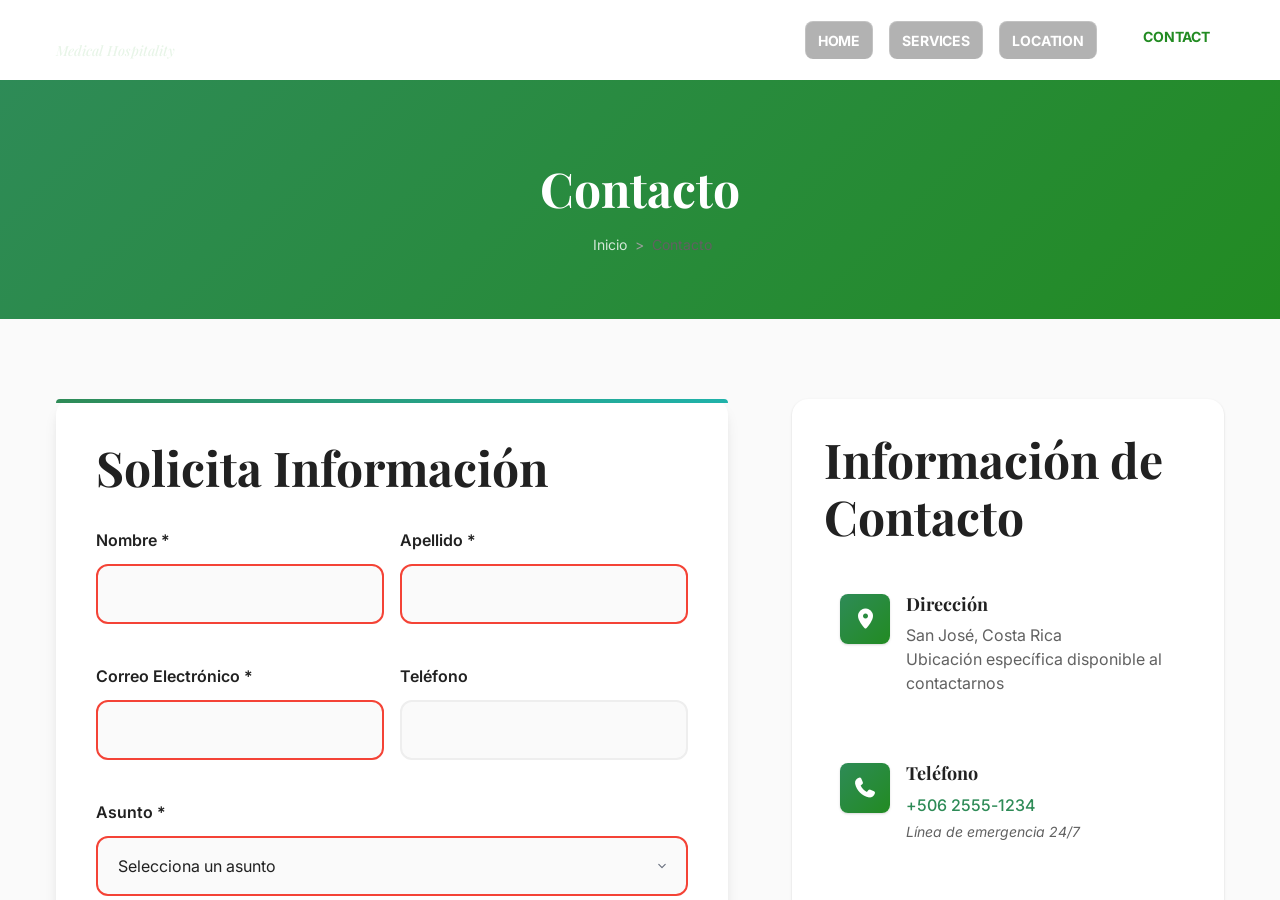
==== commit d14f1755: "Actualizar el index.html" ====
--- a/src/contact.html
+++ b/src/contact.html
@@ -1,11 +1,19 @@
 <!DOCTYPE html>
-<html lang="es">
+<html lang="en">
 <head>
     <meta charset="UTF-8">
     <meta name="viewport" content="width=device-width, initial-scale=1.0">
-    <meta name="description" content="Contacta con Pura Vida Recovery Homes - Solicita información sobre nuestros programas">
-    <meta name="keywords" content="contacto, información, rehabilitación, adicciones, Costa Rica">
-    <meta name="author" content="Pura Vida Recovery Homes">
+    <title>Contact - Pura Vida Medical Stays | Medical Hospitality in Costa Rica</title>
+    <meta name="description" content="Contact Pura Vida Medical Stays for medical hospitality services in San José, Costa Rica. Professional accommodation and transportation for medical treatments.">
+    <meta name="keywords" content="contact, medical hospitality, medical tourism, medical accommodation, San José Costa Rica">
+    <meta name="author" content="Pura Vida Medical Stays">
+    
+    <!-- Preconnect for performance improvement -->
+    <link rel="preconnect" href="https://fonts.googleapis.com">
+    <link rel="preconnect" href="https://fonts.gstatic.com" crossorigin>
+    
+    <!-- Fonts -->
+    <link href="https://fonts.googleapis.com/css2?family=Inter:wght@300;400;500;600;700&family=Playfair+Display:ital,wght@0,400;0,500;0,600;1,400;1,500&display=swap" rel="stylesheet">
     
     <!-- FontAwesome -->
     <link rel="stylesheet" href="./assets/fonts/fontawesome/css/all.min.css">
@@ -18,8 +26,6 @@
     <link rel="stylesheet" href="./css/layout.css">
     <link rel="stylesheet" href="./css/pages/contact.css">
     <link rel="stylesheet" href="./css/responsive.css">
-    
-    <title>Contacto - Pura Vida Recovery Homes</title>
 </head>
 <body>
     <!-- Header -->
@@ -28,26 +34,37 @@
             <div class="container">
                 <div class="navbar-brand">
                     <a href="index.html" class="logo">
-                        <img src="./assets/images/logo.png" alt="Pura Vida Recovery Homes" width="120" height="60">
+                        <div class="logo-text">
+                            <span class="brand-name">Pura Vida Medical Stays.</span>
+                            <span class="brand-tagline"><em>Medical Hospitality</em></span>
+                        </div>
                     </a>
-                    <button class="navbar-toggle" aria-label="Abrir menú de navegación" aria-expanded="false">
-                        <i class="fas fa-bars" aria-hidden="true"></i>
-                    </button>
-                </div>
-                <ul class="navbar-menu" role="menubar">
-                    <li role="none"><a href="index.html" role="menuitem">Inicio</a></li>
-                    <li role="none"><a href="about.html" role="menuitem">Sobre Nosotros</a></li>
-                    <li role="none"><a href="programs.html" role="menuitem">Programas</a></li>
-                    <li role="none"><a href="testimonials.html" role="menuitem">Testimonios</a></li>
-                    <li role="none"><a href="contact.html" role="menuitem" class="active">Contacto</a></li>
-                    <li role="none"><a href="tel:+50625551234" role="menuitem" class="btn btn-primary"><i class="fas fa-phone" aria-hidden="true"></i> Llamar Ahora</a></li>
-                </ul>
+                </div>
+
+                <button class="navbar-toggle" type="button" aria-label="Toggle navigation" aria-expanded="false">
+                    <span class="hamburger-line"></span>
+                    <span class="hamburger-line"></span>
+                    <span class="hamburger-line"></span>
+                </button>
+
+                <div class="navbar-menu">
+                    <ul class="navbar-nav">
+                        <li class="nav-item">
+                            <a href="index.html#home" class="nav-link">Home</a>
+                        </li>
+                        <li class="nav-item">
+                            <a href="index.html#services" class="nav-link">Services</a>
+                        </li>
+                        <li class="nav-item">
+                            <a href="index.html#location" class="nav-link">Location</a>
+                        </li>
+                        <li class="nav-item">
+                            <a href="contact.html" class="nav-link btn btn-primary btn-contact">Contact</a>
+                        </li>
+                    </ul>
+                </div>
             </div>
         </nav>
-    </header>
-
-    <main role="main">
-        <!-- Page Header -->
         <section class="page-header" aria-labelledby="page-title">
             <div class="container">
                 <h1 id="page-title" class="page-title">Contacto</h1>
--- a/src/css/variables.css
+++ b/src/css/variables.css
@@ -58,6 +58,7 @@
 
   /* Typography - Font Families */
   --font-family-primary: 'Inter', -apple-system, BlinkMacSystemFont, 'Segoe UI', 'Roboto', 'Oxygen', 'Ubuntu', 'Cantarell', sans-serif;
+  --font-family-heading: 'Playfair Display', Georgia, 'Times New Roman', serif;
   --font-family-secondary: 'Playfair Display', Georgia, 'Times New Roman', serif;
   --font-family-mono: 'Fira Code', 'Consolas', 'Monaco', 'Courier New', monospace;
 
--- a/src/css/base.css
+++ b/src/css/base.css
@@ -294,4 +294,29 @@
   h3 {
     font-size: var(--font-size-xl);
   }
+}
+
+/* Navigation reset styles */
+.navbar-menu,
+.navbar-nav,
+nav ul {
+  list-style: none !important;
+  margin: 0 !important;
+  padding: 0 !important;
+}
+
+.nav-item,
+nav li {
+  list-style: none !important;
+  margin: 0;
+  padding: 0;
+}
+
+/* Remove bullet points from all navigation elements */
+nav ul li::before {
+  display: none !important;
+}
+
+nav ul li {
+  background: none !important;
 }
--- a/src/css/components.css
+++ b/src/css/components.css
@@ -406,4 +406,159 @@
 .hidden { display: none; }
 .block { display: block; }
 .flex { display: flex; }
-.inline-flex { display: inline-flex; }+.inline-flex { display: inline-flex; }
+
+/* Elegant Typography */
+em, .italic {
+  font-family: var(--font-family-heading);
+  font-style: italic;
+  font-weight: var(--font-weight-medium);
+  color: var(--color-primary);
+}
+
+.hero-title em,
+.section-title em,
+.cta-title em {
+  color: var(--color-secondary);
+  font-weight: var(--font-weight-semibold);
+}
+
+.highlight {
+  color: var(--color-primary);
+  font-family: var(--font-family-heading);
+  font-weight: var(--font-weight-bold);
+}
+
+/* Logo Styles */
+.logo {
+  display: flex;
+  align-items: center;
+  gap: var(--space-3);
+  text-decoration: none;
+  color: inherit;
+}
+
+.logo:hover {
+  text-decoration: none;
+}
+
+.logo-initials {
+  display: flex;
+  align-items: center;
+  justify-content: center;
+  width: 50px;
+  height: 50px;
+  background: linear-gradient(135deg, var(--color-primary), var(--color-secondary));
+  color: var(--color-white);
+  font-family: var(--font-family-heading);
+  font-size: 18px;
+  font-weight: var(--font-weight-bold);
+  border-radius: var(--radius-lg);
+  box-shadow: var(--shadow-md);
+  transition: all var(--transition-base);
+}
+
+.logo-initials:hover {
+  transform: translateY(-2px);
+  box-shadow: var(--shadow-lg);
+}
+
+.logo-text {
+  display: flex;
+  flex-direction: column;
+  gap: 2px;
+}
+
+/* Modern flat typography for brand */
+.navbar-brand .logo-text .brand-name {
+  font-family: var(--font-family-primary) !important;
+  font-size: var(--font-size-xl) !important;
+  font-weight: var(--font-weight-extrabold) !important;
+  color: var(--color-white) !important;
+  line-height: 1 !important;
+  letter-spacing: -0.02em !important;
+  text-transform: uppercase !important;
+}
+
+.brand-name {
+  font-family: var(--font-family-primary);
+  font-size: var(--font-size-xl);
+  font-weight: var(--font-weight-extrabold);
+  color: var(--color-white);
+  line-height: 1;
+  letter-spacing: -0.02em;
+  text-transform: uppercase;
+}
+
+.brand-tagline {
+  font-family: var(--font-family-heading);
+  font-size: var(--font-size-sm);
+  color: var(--color-primary-200);
+  line-height: 1.2;
+}
+
+.brand-tagline em {
+  font-style: italic;
+  color: var(--color-primary-100);
+}
+
+/* Footer Logo */
+.footer-brand {
+  margin-bottom: var(--space-6);
+}
+
+.footer-logo {
+  display: inline-flex;
+  align-items: center;
+  justify-content: center;
+  width: 45px;
+  height: 45px;
+  background: linear-gradient(135deg, var(--color-primary), var(--color-secondary));
+  color: var(--color-white);
+  font-family: var(--font-family-heading);
+  font-size: 16px;
+  font-weight: var(--font-weight-bold);
+  border-radius: var(--radius-lg);
+  margin-bottom: var(--space-3);
+}
+
+.footer-title {
+  font-family: var(--font-family-heading);
+  font-size: var(--font-size-lg);
+  font-weight: var(--font-weight-semibold);
+  color: var(--color-white);
+  margin-bottom: var(--space-2);
+}
+
+.footer-subtitle {
+  font-family: var(--font-family-heading);
+  font-size: var(--font-size-sm);
+  color: var(--color-text-secondary);
+  margin-bottom: var(--space-4);
+}
+
+.footer-subtitle em {
+  font-style: italic;
+  color: var(--color-primary);
+}
+
+/* Responsive logo adjustments */
+@media (max-width: 768px) {
+  .logo-initials {
+    width: 45px;
+    height: 45px;
+    font-size: 16px;
+  }
+  
+  .brand-name {
+    font-size: var(--font-size-base);
+  }
+  
+  .brand-tagline {
+    font-size: var(--font-size-xs);
+  }
+  
+  .logo-text {
+    display: none;
+  }
+}
--- a/src/css/layout.css
+++ b/src/css/layout.css
@@ -7,15 +7,15 @@
   left: 0;
   right: 0;
   z-index: var(--z-index-fixed);
-  background-color: var(--color-white);
-  box-shadow: var(--shadow-base);
+  background: transparent;
+  box-shadow: none;
   height: var(--header-height);
   transition: all var(--transition-base);
 }
 
 .header.scrolled {
   box-shadow: var(--shadow-md);
-  background-color: rgba(255, 255, 255, 0.95);
+  background-color: var(--color-primary-800);
   backdrop-filter: blur(10px);
 }
 
@@ -56,32 +56,71 @@
 }
 
 .navbar-toggle:hover {
-  background-color: var(--color-gray-100);
+  background-color: rgba(255, 255, 255, 0.1);
   border-radius: var(--radius-base);
 }
 
+.hamburger-line {
+  width: 25px;
+  height: 3px;
+  background-color: var(--color-white);
+  border-radius: var(--radius-full);
+  transition: all var(--transition-base);
+}
+
 .navbar-menu {
   display: flex;
   align-items: center;
   gap: var(--space-6);
-}
-
-.navbar-menu a {
-  font-weight: var(--font-weight-medium);
-  color: var(--color-text-primary);
+  list-style: none;
+  margin: 0;
+  padding: 0;
+}
+
+.navbar-nav {
+  display: flex;
+  align-items: center;
+  gap: var(--space-4);
+  list-style: none;
+  margin: 0;
+  padding: 0;
+}
+
+.nav-item {
+  list-style: none;
+}
+
+.navbar-menu a,
+.nav-link {
+  font-family: var(--font-family-primary);
+  font-weight: var(--font-weight-bold);
+  color: var(--color-white);
   text-decoration: none;
-  padding: var(--space-2) var(--space-3);
-  border-radius: var(--radius-base);
+  padding: var(--space-3) var(--space-4);
+  border-radius: var(--radius-lg);
   transition: all var(--transition-base);
   position: relative;
+  white-space: nowrap;
+  letter-spacing: -0.01em;
+  text-transform: uppercase;
+  font-size: var(--font-size-sm);
+  background-color: rgba(0, 0, 0, 0.3);
+  backdrop-filter: blur(8px);
+  border: 1px solid rgba(255, 255, 255, 0.2);
 }
 
 .navbar-menu a:hover,
-.navbar-menu a.active {
-  color: var(--color-primary);
-}
-
-.navbar-menu a.active::after {
+.navbar-menu a.active,
+.nav-link:hover,
+.nav-link.active {
+  color: var(--color-white);
+  background-color: rgba(0, 0, 0, 0.5);
+  border-color: rgba(255, 255, 255, 0.4);
+  transform: translateY(-1px);
+}
+
+.navbar-menu a.active::after,
+.nav-link.active::after {
   content: '';
   position: absolute;
   bottom: -8px;
@@ -89,8 +128,22 @@
   transform: translateX(-50%);
   width: 20px;
   height: 3px;
-  background-color: var(--color-primary);
+  background-color: var(--color-primary-200);
   border-radius: var(--radius-full);
+}
+
+/* Contact button in navbar */
+.btn-contact {
+  background-color: var(--color-white) !important;
+  color: var(--color-primary-dark) !important;
+  border: 2px solid var(--color-white) !important;
+  margin-left: var(--space-4);
+}
+
+.btn-contact:hover {
+  background-color: var(--color-primary-100) !important;
+  color: var(--color-primary-dark) !important;
+  transform: translateY(-1px);
 }
 
 /* Mobile Navigation */
@@ -99,44 +152,69 @@
     display: flex;
   }
 
-  .navbar-menu {
-    position: fixed;
-    top: var(--header-height);
+  .navbar-menu,
+  .navbar-nav {
+    position: absolute;
+    top: 100%;
     left: 0;
     right: 0;
-    background-color: var(--color-white);
-    flex-direction: column;
-    align-items: stretch;
-    gap: 0;
-    padding: var(--space-4);
+    background-color: var(--color-primary-800);
     box-shadow: var(--shadow-lg);
     transform: translateY(-100%);
     opacity: 0;
     visibility: hidden;
     transition: all var(--transition-base);
-  }
-
-  .navbar-menu.open {
+    flex-direction: column;
+    gap: 0;
+    padding: var(--space-4);
+    border-top: 1px solid rgba(255, 255, 255, 0.1);
+    list-style: none;
+    margin: 0;
+  }
+
+  .navbar-menu.active,
+  .navbar-nav.active {
     transform: translateY(0);
     opacity: 1;
     visibility: visible;
   }
 
-  .navbar-menu a {
-    padding: var(--space-4);
-    border-bottom: 1px solid var(--color-border-light);
-  }
-
-  .navbar-menu a:last-child {
+  .navbar-menu a,
+  .nav-link {
+    color: var(--color-white);
+    padding: var(--space-3) var(--space-4);
+    border-bottom: 1px solid rgba(255, 255, 255, 0.1);
+    border-radius: 0;
+    width: 100%;
+    display: block;
+  }
+
+  .navbar-menu a:last-child,
+  .nav-item:last-child .nav-link {
     border-bottom: none;
   }
 
-  .navbar-menu a.active::after {
+  .navbar-menu a:hover,
+  .nav-link:hover {
+    background-color: rgba(255, 255, 255, 0.1);
+    color: var(--color-primary-100);
+  }
+
+  .navbar-menu a.active::after,
+  .nav-link.active::after {
     display: none;
   }
-}
-
-/* Main content */
+
+  .btn-contact {
+    background-color: var(--color-primary-100) !important;
+    color: var(--color-primary-dark) !important;
+    border: 2px solid var(--color-primary-100) !important;
+    margin-left: 0 !important;
+    margin-top: var(--space-2);
+  }
+}
+
+/* Main content spacing to account for fixed header */
 main {
   margin-top: var(--header-height);
   min-height: calc(100vh - var(--header-height));
@@ -222,26 +300,19 @@
   z-index: -2;
 }
 
-.hero-background img {
-  width: 100%;
-  height: 100%;
-  object-fit: cover;
-}
-
-.hero-background::after {
-  content: '';
+.hero-overlay {
   position: absolute;
   top: 0;
   left: 0;
-  width: 100%;
-  height: 100%;
+  right: 0;
+  bottom: 0;
   background: linear-gradient(
-    45deg,
-    rgba(46, 139, 87, 0.8) 0%,
-    rgba(46, 139, 87, 0.6) 50%,
-    rgba(46, 139, 87, 0.4) 100%
+    135deg,
+    rgba(120, 113, 96, 0.4) 0%,
+    rgba(139, 126, 102, 0.6) 50%,
+    rgba(89, 84, 75, 0.4) 100%
   );
-  z-index: -1;
+  z-index: 1;
 }
 
 .hero-content {
--- a/src/css/pages/contact.css
+++ b/src/css/pages/contact.css
@@ -0,0 +1,521 @@
+/* Contact page specific styles */
+
+/* Contact section */
+.contact {
+  padding: var(--space-20) 0;
+  background: var(--color-bg-secondary);
+}
+
+.contact-wrapper {
+  display: grid;
+  grid-template-columns: 2fr 1fr;
+  gap: var(--space-16);
+  align-items: start;
+}
+
+/* Contact form section */
+.contact-form-section {
+  background: var(--color-white);
+  border-radius: var(--radius-2xl);
+  padding: var(--space-10);
+  box-shadow: var(--shadow-lg);
+  position: relative;
+}
+
+.contact-form-section::before {
+  content: '';
+  position: absolute;
+  top: 0;
+  left: 0;
+  width: 100%;
+  height: 4px;
+  background: linear-gradient(90deg, var(--color-primary) 0%, var(--color-secondary) 100%);
+  border-radius: var(--radius-2xl) var(--radius-2xl) 0 0;
+}
+
+.contact-form {
+  margin-top: var(--space-8);
+}
+
+/* Enhanced form styling */
+.form-group {
+  position: relative;
+  margin-bottom: var(--space-8);
+}
+
+.form-label {
+  display: block;
+  font-weight: var(--font-weight-semibold);
+  color: var(--color-text-primary);
+  margin-bottom: var(--space-3);
+  font-size: var(--font-size-base);
+  transition: color var(--transition-base);
+}
+
+.form-input,
+.form-textarea,
+.form-select {
+  width: 100%;
+  padding: var(--space-4) var(--space-5);
+  font-size: var(--font-size-base);
+  line-height: var(--line-height-normal);
+  color: var(--color-text-primary);
+  background-color: var(--color-gray-50);
+  border: 2px solid var(--color-border-light);
+  border-radius: var(--radius-xl);
+  transition: all var(--transition-base);
+  position: relative;
+}
+
+.form-input:focus,
+.form-textarea:focus,
+.form-select:focus {
+  background-color: var(--color-white);
+  border-color: var(--color-primary);
+  box-shadow: 0 0 0 4px rgba(46, 139, 87, 0.1);
+  outline: none;
+}
+
+.form-input:focus + .form-label,
+.form-textarea:focus + .form-label,
+.form-select:focus + .form-label {
+  color: var(--color-primary);
+}
+
+/* Success state */
+.form-input.success,
+.form-textarea.success,
+.form-select.success {
+  border-color: var(--color-success);
+  background-color: rgba(76, 175, 80, 0.05);
+}
+
+.form-input.success:focus,
+.form-textarea.success:focus,
+.form-select.success:focus {
+  box-shadow: 0 0 0 4px rgba(76, 175, 80, 0.1);
+}
+
+/* Error state */
+.form-input.error,
+.form-textarea.error,
+.form-select.error {
+  border-color: var(--color-error);
+  background-color: rgba(244, 67, 54, 0.05);
+}
+
+.form-input.error:focus,
+.form-textarea.error:focus,
+.form-select.error:focus {
+  box-shadow: 0 0 0 4px rgba(244, 67, 54, 0.1);
+}
+
+/* Enhanced select styling */
+.form-select {
+  background-image: url("data:image/svg+xml,%3csvg xmlns='http://www.w3.org/2000/svg' fill='none' viewBox='0 0 20 20'%3e%3cpath stroke='%236b7280' stroke-linecap='round' stroke-linejoin='round' stroke-width='1.5' d='M6 8l4 4 4-4'/%3e%3c/svg%3e");
+  background-position: right var(--space-4) center;
+  background-repeat: no-repeat;
+  background-size: 16px;
+  padding-right: var(--space-12);
+  appearance: none;
+  cursor: pointer;
+}
+
+/* Textarea specific styling */
+.form-textarea {
+  resize: vertical;
+  min-height: 140px;
+  line-height: var(--line-height-relaxed);
+}
+
+/* Enhanced checkbox styling */
+.checkbox-label {
+  display: flex;
+  align-items: flex-start;
+  gap: var(--space-4);
+  cursor: pointer;
+  font-size: var(--font-size-base);
+  line-height: var(--line-height-relaxed);
+  margin-top: var(--space-2);
+}
+
+.form-checkbox {
+  position: absolute;
+  opacity: 0;
+  width: 0;
+  height: 0;
+}
+
+.checkbox-mark {
+  position: relative;
+  display: inline-block;
+  width: 24px;
+  height: 24px;
+  background-color: var(--color-white);
+  border: 2px solid var(--color-border-medium);
+  border-radius: var(--radius-base);
+  flex-shrink: 0;
+  margin-top: 2px;
+  transition: all var(--transition-base);
+}
+
+.form-checkbox:checked + .checkbox-mark {
+  background-color: var(--color-primary);
+  border-color: var(--color-primary);
+}
+
+.form-checkbox:checked + .checkbox-mark::after {
+  content: '';
+  position: absolute;
+  top: 3px;
+  left: 8px;
+  width: 5px;
+  height: 10px;
+  border: solid var(--color-white);
+  border-width: 0 3px 3px 0;
+  transform: rotate(45deg);
+}
+
+.form-checkbox:focus + .checkbox-mark {
+  box-shadow: 0 0 0 4px rgba(46, 139, 87, 0.1);
+}
+
+/* Submit button enhancement */
+.contact-form .btn {
+  width: 100%;
+  justify-content: center;
+  margin-top: var(--space-4);
+  padding: var(--space-5) var(--space-8);
+  font-size: var(--font-size-lg);
+  font-weight: var(--font-weight-bold);
+}
+
+/* Contact information section */
+.contact-info-section {
+  background: var(--color-white);
+  border-radius: var(--radius-2xl);
+  padding: var(--space-8);
+  box-shadow: var(--shadow-base);
+  height: fit-content;
+  position: sticky;
+  top: calc(var(--header-height) + var(--space-4));
+}
+
+.contact-info {
+  margin-top: var(--space-8);
+}
+
+.contact-item {
+  display: flex;
+  align-items: flex-start;
+  gap: var(--space-4);
+  margin-bottom: var(--space-8);
+  padding: var(--space-4);
+  border-radius: var(--radius-lg);
+  transition: all var(--transition-base);
+}
+
+.contact-item:hover {
+  background-color: var(--color-gray-50);
+  transform: translateX(4px);
+}
+
+.contact-icon {
+  width: 50px;
+  height: 50px;
+  background: linear-gradient(135deg, var(--color-primary) 0%, var(--color-primary-dark) 100%);
+  border-radius: var(--radius-lg);
+  display: flex;
+  align-items: center;
+  justify-content: center;
+  color: var(--color-white);
+  font-size: var(--font-size-xl);
+  flex-shrink: 0;
+  box-shadow: var(--shadow-base);
+}
+
+.contact-details h4 {
+  font-size: var(--font-size-lg);
+  font-weight: var(--font-weight-bold);
+  color: var(--color-text-primary);
+  margin-bottom: var(--space-2);
+}
+
+.contact-details p {
+  color: var(--color-text-secondary);
+  margin-bottom: var(--space-1);
+  line-height: var(--line-height-normal);
+}
+
+.contact-details a {
+  color: var(--color-primary);
+  text-decoration: none;
+  font-weight: var(--font-weight-medium);
+  transition: color var(--transition-base);
+}
+
+.contact-details a:hover {
+  color: var(--color-primary-dark);
+  text-decoration: underline;
+}
+
+.contact-note {
+  font-size: var(--font-size-sm);
+  color: var(--color-text-tertiary);
+  font-style: italic;
+  margin-top: var(--space-1);
+}
+
+/* Emergency contact section */
+.emergency-contact {
+  margin-top: var(--space-10);
+  padding: var(--space-6);
+  background: linear-gradient(135deg, rgba(244, 67, 54, 0.1) 0%, rgba(244, 67, 54, 0.05) 100%);
+  border: 2px solid rgba(244, 67, 54, 0.2);
+  border-radius: var(--radius-xl);
+  text-align: center;
+}
+
+.emergency-contact h4 {
+  color: var(--color-error);
+  font-size: var(--font-size-lg);
+  font-weight: var(--font-weight-bold);
+  margin-bottom: var(--space-4);
+  display: flex;
+  align-items: center;
+  justify-content: center;
+  gap: var(--space-2);
+}
+
+.emergency-contact p {
+  color: var(--color-text-secondary);
+  margin-bottom: var(--space-6);
+  line-height: var(--line-height-relaxed);
+}
+
+.emergency-contact .btn {
+  background-color: var(--color-error);
+  border-color: var(--color-error);
+  animation: pulse 2s infinite;
+}
+
+/* Form alerts */
+.form-success-message,
+.form-error-message {
+  padding: var(--space-4) var(--space-5);
+  border-radius: var(--radius-lg);
+  margin-bottom: var(--space-6);
+  display: flex;
+  align-items: flex-start;
+  gap: var(--space-3);
+}
+
+.form-success-message {
+  background-color: rgba(76, 175, 80, 0.1);
+  border: 2px solid rgba(76, 175, 80, 0.3);
+  color: var(--color-success);
+}
+
+.form-error-message {
+  background-color: rgba(244, 67, 54, 0.1);
+  border: 2px solid rgba(244, 67, 54, 0.3);
+  color: var(--color-error);
+}
+
+.form-success-message i,
+.form-error-message i {
+  font-size: var(--font-size-xl);
+  margin-top: 2px;
+  flex-shrink: 0;
+}
+
+.form-success-message strong,
+.form-error-message strong {
+  display: block;
+  margin-bottom: var(--space-1);
+}
+
+.form-success-message p,
+.form-error-message p {
+  margin: 0;
+  font-size: var(--font-size-sm);
+}
+
+/* Loading spinner */
+.spinner {
+  display: inline-block;
+  width: 20px;
+  height: 20px;
+  border: 2px solid rgba(255, 255, 255, 0.3);
+  border-radius: 50%;
+  border-top-color: var(--color-white);
+  animation: spin 1s linear infinite;
+  margin-right: var(--space-2);
+}
+
+@keyframes spin {
+  to {
+    transform: rotate(360deg);
+  }
+}
+
+/* Responsive design */
+@media (max-width: 1200px) {
+  .contact-wrapper {
+    grid-template-columns: 1fr;
+    gap: var(--space-12);
+  }
+
+  .contact-info-section {
+    position: static;
+    order: -1;
+  }
+}
+
+@media (max-width: 768px) {
+  .contact {
+    padding: var(--space-16) 0;
+  }
+
+  .contact-form-section,
+  .contact-info-section {
+    padding: var(--space-6);
+  }
+
+  .contact-wrapper {
+    gap: var(--space-8);
+  }
+
+  .contact-item {
+    flex-direction: column;
+    text-align: center;
+    align-items: center;
+  }
+
+  .contact-icon {
+    margin-bottom: var(--space-2);
+  }
+
+  .emergency-contact {
+    padding: var(--space-4);
+  }
+
+  .emergency-contact h4 {
+    flex-direction: column;
+    gap: var(--space-1);
+  }
+}
+
+@media (max-width: 480px) {
+  .contact {
+    padding: var(--space-12) 0;
+  }
+
+  .contact-form-section,
+  .contact-info-section {
+    padding: var(--space-4);
+  }
+
+  .form-row {
+    grid-template-columns: 1fr;
+    gap: 0;
+  }
+
+  .form-input,
+  .form-textarea,
+  .form-select {
+    padding: var(--space-3) var(--space-4);
+  }
+
+  .contact-icon {
+    width: 40px;
+    height: 40px;
+    font-size: var(--font-size-lg);
+  }
+
+  .contact-item {
+    margin-bottom: var(--space-6);
+  }
+}
+
+/* High contrast mode */
+@media (prefers-contrast: high) {
+  .contact-form-section,
+  .contact-info-section {
+    border: 2px solid var(--color-text-primary);
+  }
+
+  .form-input,
+  .form-textarea,
+  .form-select {
+    border-width: 3px;
+  }
+
+  .contact-item:hover {
+    background-color: transparent;
+    box-shadow: 0 0 0 2px var(--color-primary);
+  }
+}
+
+/* Dark mode */
+@media (prefers-color-scheme: dark) {
+  .contact {
+    background: var(--color-gray-800);
+  }
+
+  .contact-form-section,
+  .contact-info-section {
+    background: var(--color-gray-700);
+    border-color: var(--color-gray-600);
+  }
+
+  .form-input,
+  .form-textarea,
+  .form-select {
+    background-color: var(--color-gray-800);
+    border-color: var(--color-gray-600);
+    color: var(--color-white);
+  }
+
+  .form-input:focus,
+  .form-textarea:focus,
+  .form-select:focus {
+    background-color: var(--color-gray-700);
+  }
+
+  .contact-item:hover {
+    background-color: var(--color-gray-600);
+  }
+
+  .contact-details h4 {
+    color: var(--color-white);
+  }
+
+  .contact-details p {
+    color: var(--color-gray-300);
+  }
+}
+
+/* Print styles */
+@media print {
+  .contact-form-section::before,
+  .emergency-contact {
+    display: none;
+  }
+
+  .contact-wrapper {
+    display: block;
+  }
+
+  .contact-form-section,
+  .contact-info-section {
+    box-shadow: none;
+    border: 1px solid black;
+    break-inside: avoid;
+    margin-bottom: var(--space-6);
+  }
+
+  .contact-item {
+    break-inside: avoid;
+  }
+}
--- a/src/css/responsive.css
+++ b/src/css/responsive.css
@@ -47,7 +47,8 @@
     display: none;
   }
 
-  .navbar-menu {
+  .navbar-menu,
+  .navbar-nav {
     position: static;
     transform: none;
     opacity: 1;
@@ -56,14 +57,19 @@
     background: none;
     box-shadow: none;
     padding: 0;
-  }
-
-  .navbar-menu a {
+    border-top: none;
+  }
+
+  .navbar-menu a,
+  .nav-link {
     padding: var(--space-2) var(--space-3);
     border-bottom: none;
-  }
-
-  .navbar-menu a.active::after {
+    width: auto;
+    display: inline-block;
+  }
+
+  .navbar-menu a.active::after,
+  .nav-link.active::after {
     display: block;
   }
 
